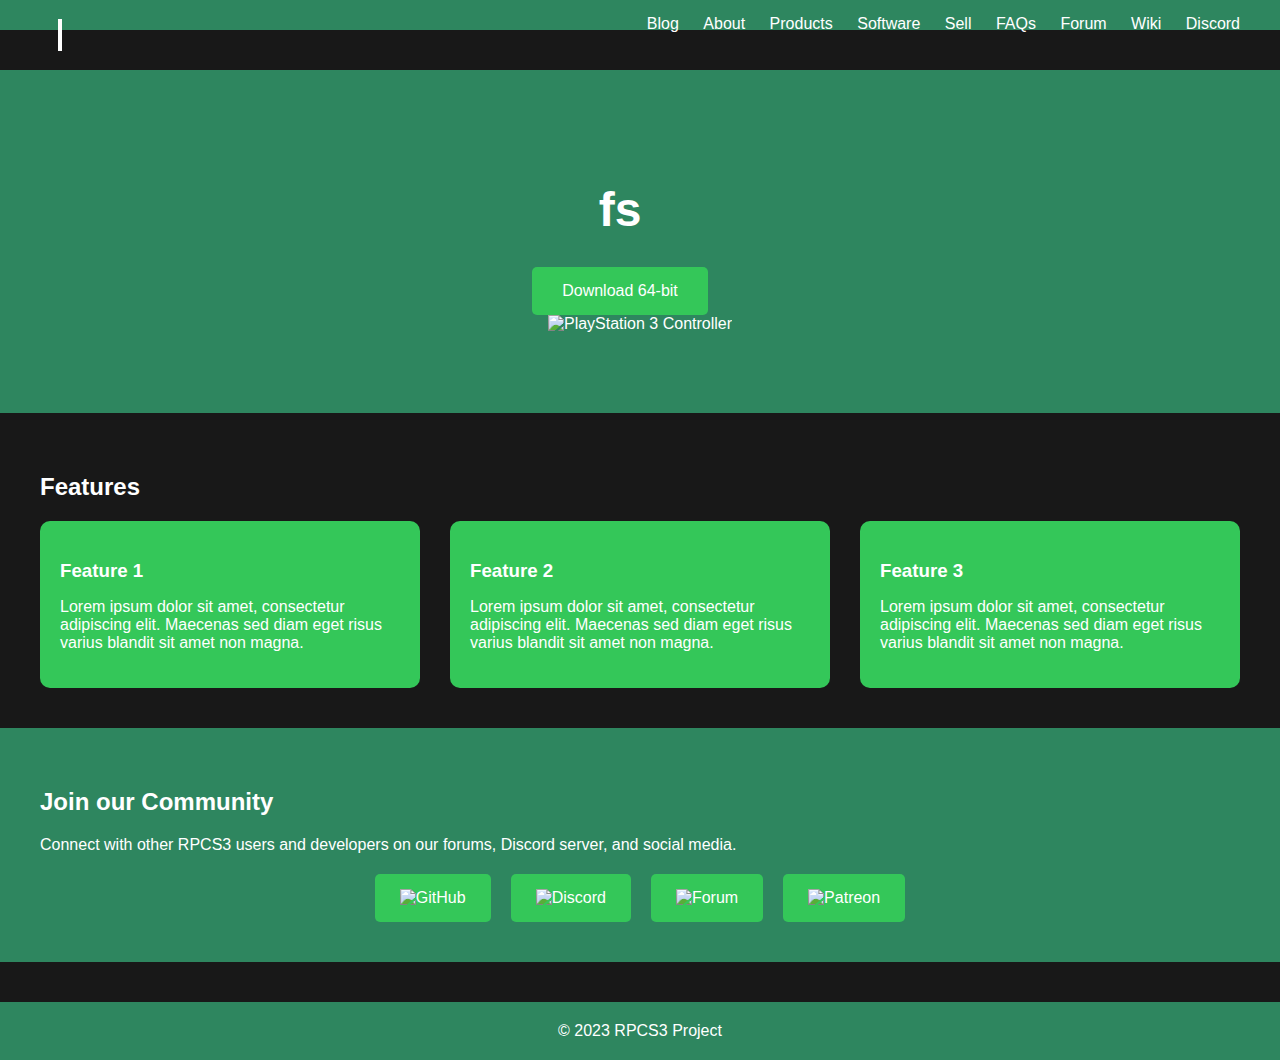
==== forgecode.html @ 8b85c123 "inital commit" ====
<!DOCTYPE html>
<html lang="en">
<head>
    <meta charset="UTF-8">
    <meta name="viewport" content="width=device-width, initial-scale=1.0">
    <title>RPCS3 - PlayStation 3 Emulator</title>
    <link rel="stylesheet" href="style.css">
</head>
<body>
    <header>
        <div class="container">
            <div class="logo">
                <a href="#">
                    <svg viewBox="0 0 100 100">
                        <path d="M50,10 L50,90" stroke="white" stroke-width="10" />
                    </svg>
                </a>
            </div>
            <nav>
                <ul>
                    <li><a href="#blog">Blog</a></li>
                    <li><a href="#about">About</a></li>
                    <li><a href="#products">Products</a></li>
                    <li><a href="#software">Software</a></li>
                    <li><a href="#sell">Sell</a></li>
                    <li><a href="#faqs">FAQs</a></li>
                    <li><a href="#forum">Forum</a></li>
                    <li><a href="#wiki">Wiki</a></li>
                    <li><a href="#discord">Discord</a></li>
                  
                </ul>
            </nav>
        </div>
    </header>

    <main>
        <section class="hero">
            <div class="container">
                <div class="hero-text">
                    <h1>fs</h1>
                    <p>    </p>
                    <a href="#download" class="btn">Download 64-bit</a>
                </div>
                <div class="hero-image">
                    <img src="ps3-controller.png" alt="PlayStation 3 Controller">
                </div>
            </div>
        </section>

        <section class="features">
            <div class="container">
                <h2>Features</h2>
                <div class="features-grid">
                    <div class="feature">
                        <h3>Feature 1</h3>
                        <p>Lorem ipsum dolor sit amet, consectetur adipiscing elit. Maecenas sed diam eget risus varius blandit sit amet non magna.</p>
                    </div>
                    <div class="feature">
                        <h3>Feature 2</h3>
                        <p>Lorem ipsum dolor sit amet, consectetur adipiscing elit. Maecenas sed diam eget risus varius blandit sit amet non magna.</p>
                    </div>
                    <div class="feature">
                        <h3>Feature 3</h3>
                        <p>Lorem ipsum dolor sit amet, consectetur adipiscing elit. Maecenas sed diam eget risus varius blandit sit amet non magna.</p>
                    </div>
                </div>
            </div>
        </section>

        <section class="community">
            <div class="container">
                <h2>Join our Community</h2>
                <p>Connect with other RPCS3 users and developers on our forums, Discord server, and social media.</p>
                <div class="community-links">
                    <a href="#github" class="btn"><img src="github-logo.svg" alt="GitHub"></a>
                    <a href="#discord" class="btn"><img src="discord-logo.svg" alt="Discord"></a>
                    <a href="#forum" class="btn"><img src="forum-logo.svg" alt="Forum"></a>
                    <a href="#patreon" class="btn"><img src="patreon-logo.svg" alt="Patreon"></a>
                </div>
            </div>
        </section>
    </main>

    <footer>
        <div class="container">
            <p>&copy; 2023 RPCS3 Project</p>
        </div>
    </footer>
</body>
</html>
---- style.css ----
body {
    font-family: 'Roboto', sans-serif;
    background-color: #181818;
    color: white;
    margin: 0;
}

.container {
    max-width: 1200px;
    margin: 0 auto;
    padding: 0 15px;
}

header {
    background-color: #2E865F;
    padding: 15px 0;
}

.logo {
    float: left;
}

.logo svg {
    width: 40px;
    height: 40px;
    fill: none;
}

nav {
    float: right;
}

nav ul {
    list-style: none;
    margin: 0;
    padding: 0;
}

nav li {
    display: inline-block;
    margin-left: 20px;
}

nav a {
    color: white;
    text-decoration: none;
}

main {
    padding: 40px 0;
}

.hero {
    display: flex;
    align-items: center;
    justify-content: center;
    background-color: #2E865F;
    padding: 80px 0;
}

.hero-text {
    text-align: center;
    margin-right: 40px;
}

.hero-text h1 {
    font-size: 3em;
    margin-bottom: 20px;
}

.hero-text p {
    font-size: 1.2em;
    margin-bottom: 30px;
}

.hero-image {
    flex: 1;
    text-align: center;
}

.hero-image img {
    max-width: 100%;
    height: auto;
}

.btn {
    display: inline-block;
    background-color: #34C759;
    color: white;
    padding: 15px 30px;
    border-radius: 5px;
    text-decoration: none;
    transition: background-color 0.3s ease;
}

.btn:hover {
    background-color: #2E865F;
}

.features {
    padding: 40px 0;
}

.features-grid {
    display: grid;
    grid-template-columns: repeat(auto-fit, minmax(300px, 1fr));
    gap: 30px;
}

.feature {
    padding: 20px;
    border-radius: 10px;
    background-color: #34C759;
}

.feature h3 {
    margin-bottom: 10px;
}

.community {
    padding: 40px 0;
    background-color: #2E865F;
}

.community-links {
    display: flex;
    justify-content: center;
    gap: 20px;
    margin-top: 20px;
}

.community-links a {
    display: inline-block;
    padding: 15px 25px;
    border-radius: 5px;
    background-color: #34C759;
    color: white;
    text-decoration: none;
    transition: background-color 0.3s ease;
}

.community-links a:hover {
    background-color: #2E865F;
}

.community-links img {
    width: 30px;
    height: 30px;
}

footer {
    background-color: #2E865F;
    padding: 20px 0;
    text-align: center;
}

footer p {
    margin: 0;
}
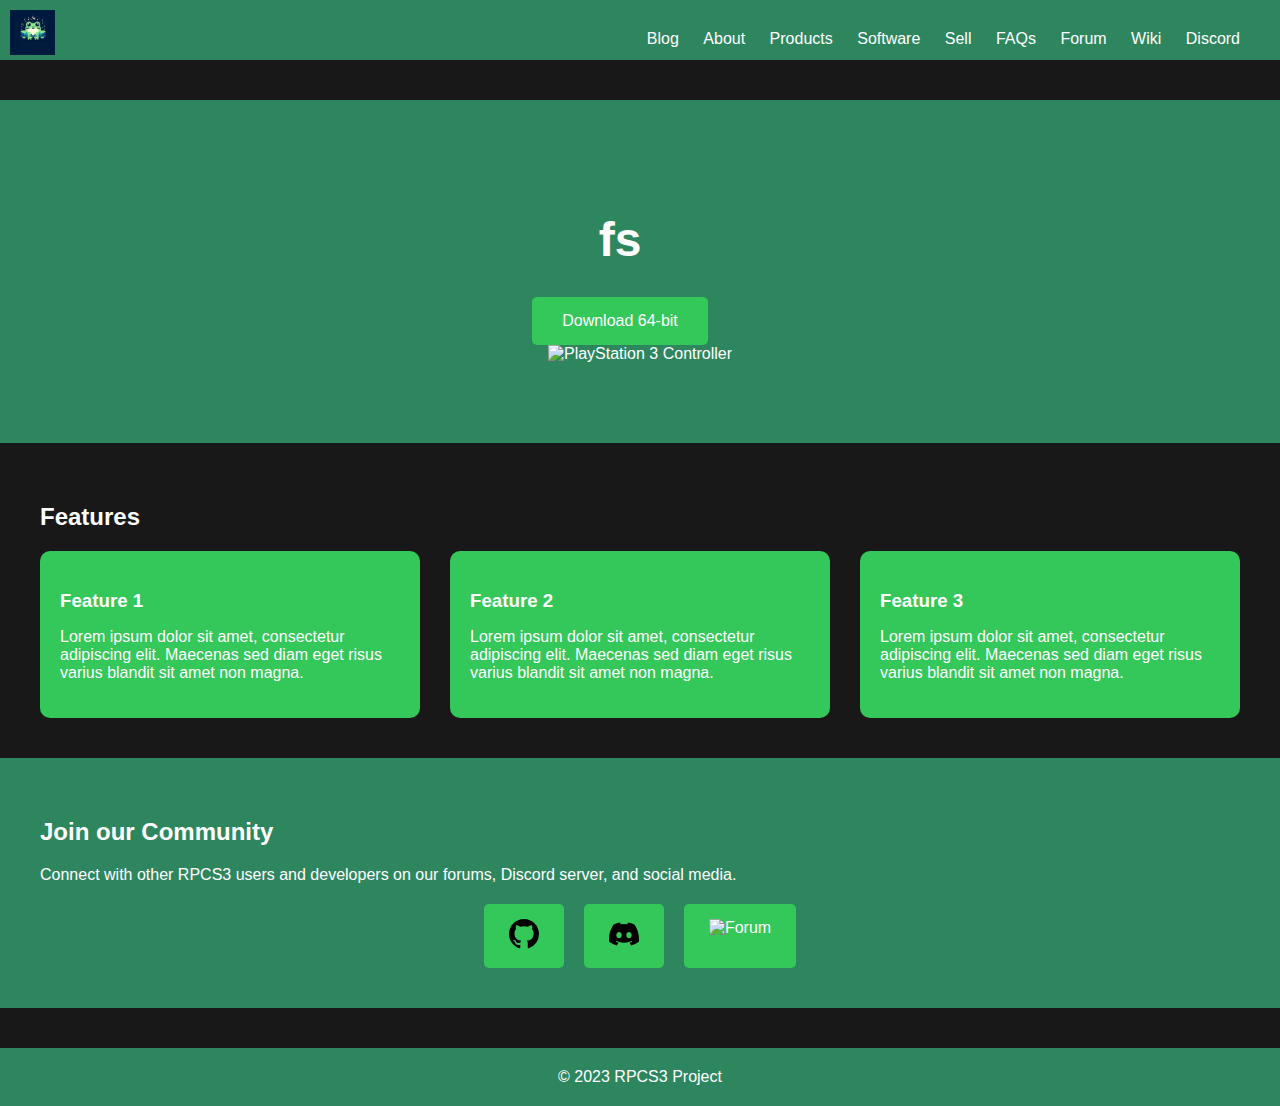
==== commit ddc209eb: "Update fornt and added software" ====
--- a/forgecode.html
+++ b/forgecode.html
@@ -4,16 +4,14 @@
     <meta charset="UTF-8">
     <meta name="viewport" content="width=device-width, initial-scale=1.0">
     <title>RPCS3 - PlayStation 3 Emulator</title>
-    <link rel="stylesheet" href="style.css">
+    <link rel="stylesheet" href="styleIDE.css">
 </head>
 <body>
     <header>
         <div class="container">
             <div class="logo">
-                <a href="#">
-                    <svg viewBox="0 0 100 100">
-                        <path d="M50,10 L50,90" stroke="white" stroke-width="10" />
-                    </svg>
+                <a href="forgesoft.html">
+                    <img src="logo.jpg" alt="FrogeeSoft Logo">
                 </a>
             </div>
             <nav>
@@ -72,10 +70,9 @@
                 <h2>Join our Community</h2>
                 <p>Connect with other RPCS3 users and developers on our forums, Discord server, and social media.</p>
                 <div class="community-links">
-                    <a href="#github" class="btn"><img src="github-logo.svg" alt="GitHub"></a>
-                    <a href="#discord" class="btn"><img src="discord-logo.svg" alt="Discord"></a>
+                    <a href="#github" class="btn"><img src="github.svg" alt="GitHub"></a>
+                    <a href="https://discord.gg/3uDWxXUj" class="btn"><img src="discord.svg" alt="Discord"></a>
                     <a href="#forum" class="btn"><img src="forum-logo.svg" alt="Forum"></a>
-                    <a href="#patreon" class="btn"><img src="patreon-logo.svg" alt="Patreon"></a>
                 </div>
             </div>
         </section>
--- a/styleIDE.css
+++ b/styleIDE.css
@@ -0,0 +1,170 @@
+body {
+    font-family: 'Roboto', sans-serif;
+    background-color: #181818;
+    color: white;
+    margin: 0;
+}
+
+.container {
+    max-width: 1200px;
+    margin: 0 auto;
+    padding: 0 15px;
+}
+
+header {
+    background-color: #2E865F;
+    padding: 30px 0;
+}
+
+.logo {
+    float: left;
+}
+
+.logo svg {
+    width: 40px;
+    height: 40px;
+    fill: none;
+}
+
+nav {
+    float: right;
+}
+
+nav ul {
+    list-style: none;
+    margin: 0;
+    padding: 0;
+}
+
+nav li {
+    display: inline-block;
+    margin-left: 20px;
+}
+
+nav a {
+    color: white;
+    text-decoration: none;
+}
+
+main {
+    padding: 40px 0;
+}
+
+.hero {
+    display: flex;
+    align-items: center;
+    justify-content: center;
+    background-color: #2E865F;
+    padding: 80px 0;
+}
+
+.hero-text {
+    text-align: center;
+    margin-right: 40px;
+}
+
+.hero-text h1 {
+    font-size: 3em;
+    margin-bottom: 20px;
+}
+
+.hero-text p {
+    font-size: 1.2em;
+    margin-bottom: 30px;
+}
+
+.hero-image {
+    flex: 1;
+    text-align: center;
+}
+
+.hero-image img {
+    max-width: 100%;
+    height: auto;
+}
+
+.btn {
+    display: inline-block;
+    background-color: #34C759;
+    color: white;
+    padding: 15px 30px;
+    border-radius: 5px;
+    text-decoration: none;
+    transition: background-color 0.3s ease;
+}
+
+.btn:hover {
+    background-color: #2E865F;
+}
+
+.features {
+    padding: 40px 0;
+}
+
+.features-grid {
+    display: grid;
+    grid-template-columns: repeat(auto-fit, minmax(300px, 1fr));
+    gap: 30px;
+}
+
+.feature {
+    padding: 20px;
+    border-radius: 10px;
+    background-color: #34C759;
+}
+
+.feature h3 {
+    margin-bottom: 10px;
+}
+
+.community {
+    padding: 40px 0;
+    background-color: #2E865F;
+}
+
+.community-links {
+    display: flex;
+    justify-content: center;
+    gap: 20px;
+    margin-top: 20px;
+}
+
+.community-links a {
+    display: inline-block;
+    padding: 15px 25px;
+    border-radius: 5px;
+    background-color: #34C759;
+    color: white;
+    text-decoration: none;
+    transition: background-color 0.3s ease;
+}
+
+.community-links a:hover {
+    background-color: #2E865F;
+}
+
+.community-links img {
+    width: 30px;
+    height: 30px;
+}
+
+footer {
+    background-color: #2E865F;
+    padding: 20px 0;
+    text-align: center;
+}
+
+footer p {
+    margin: 0;
+}
+.logo {
+    position: absolute;
+    top: 0;
+    left: 0;
+    margin: 10px;
+}
+
+.logo img {
+    width: 45px; /* adjust the width and height to your liking */
+    height: 45px;
+}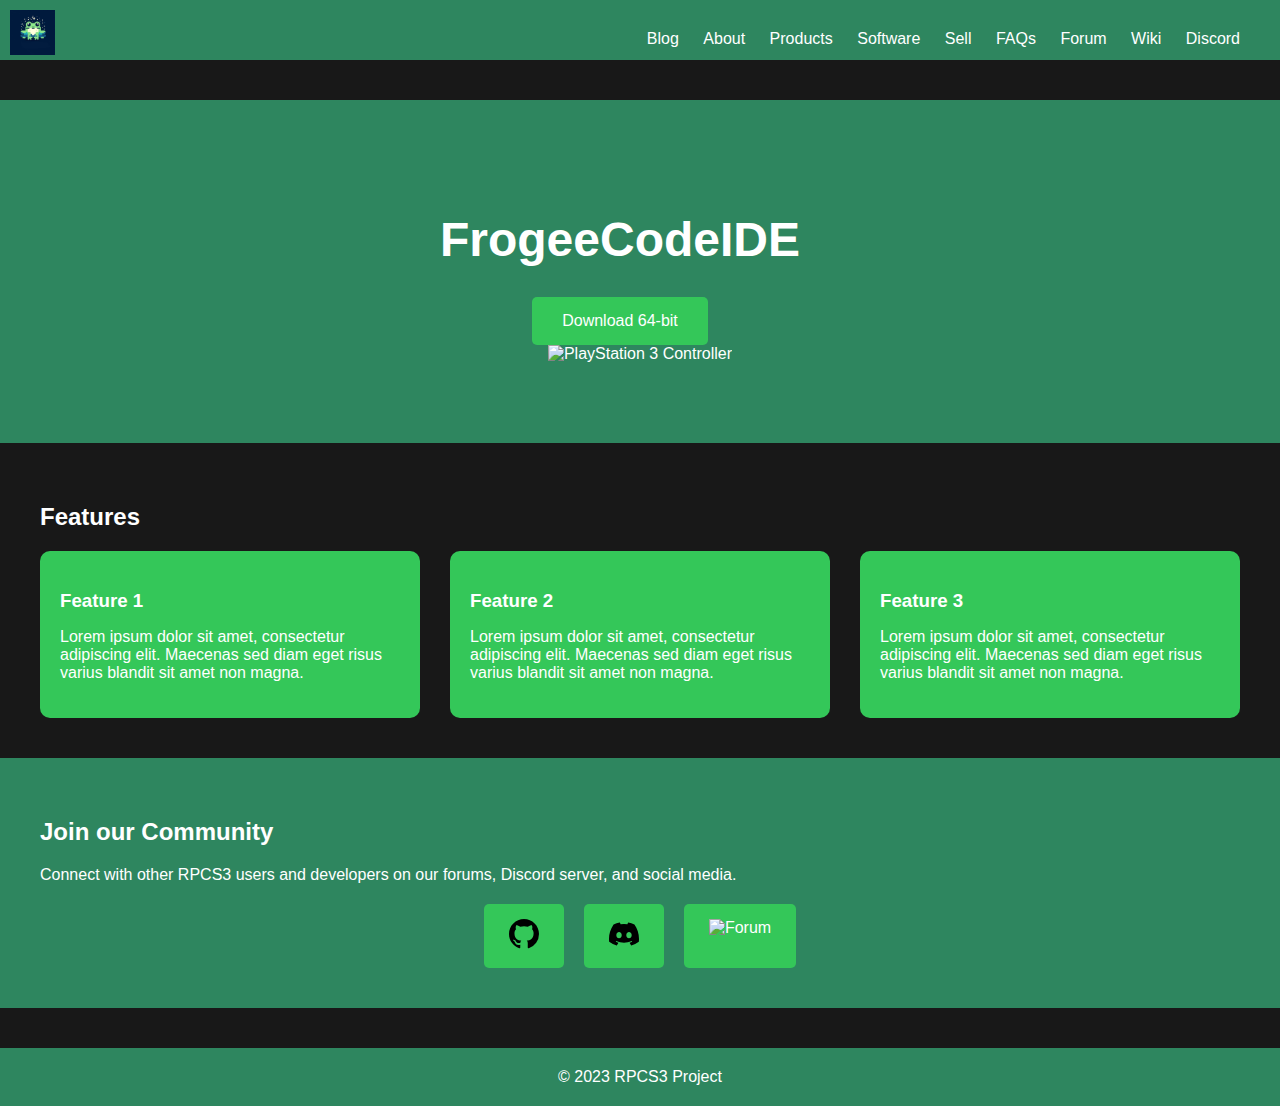
==== commit f07b148c: "Added pages for products" ====
--- a/forgecode.html
+++ b/forgecode.html
@@ -35,7 +35,7 @@
         <section class="hero">
             <div class="container">
                 <div class="hero-text">
-                    <h1>fs</h1>
+                    <h1>FrogeeCodeIDE</h1>
                     <p>    </p>
                     <a href="#download" class="btn">Download 64-bit</a>
                 </div>
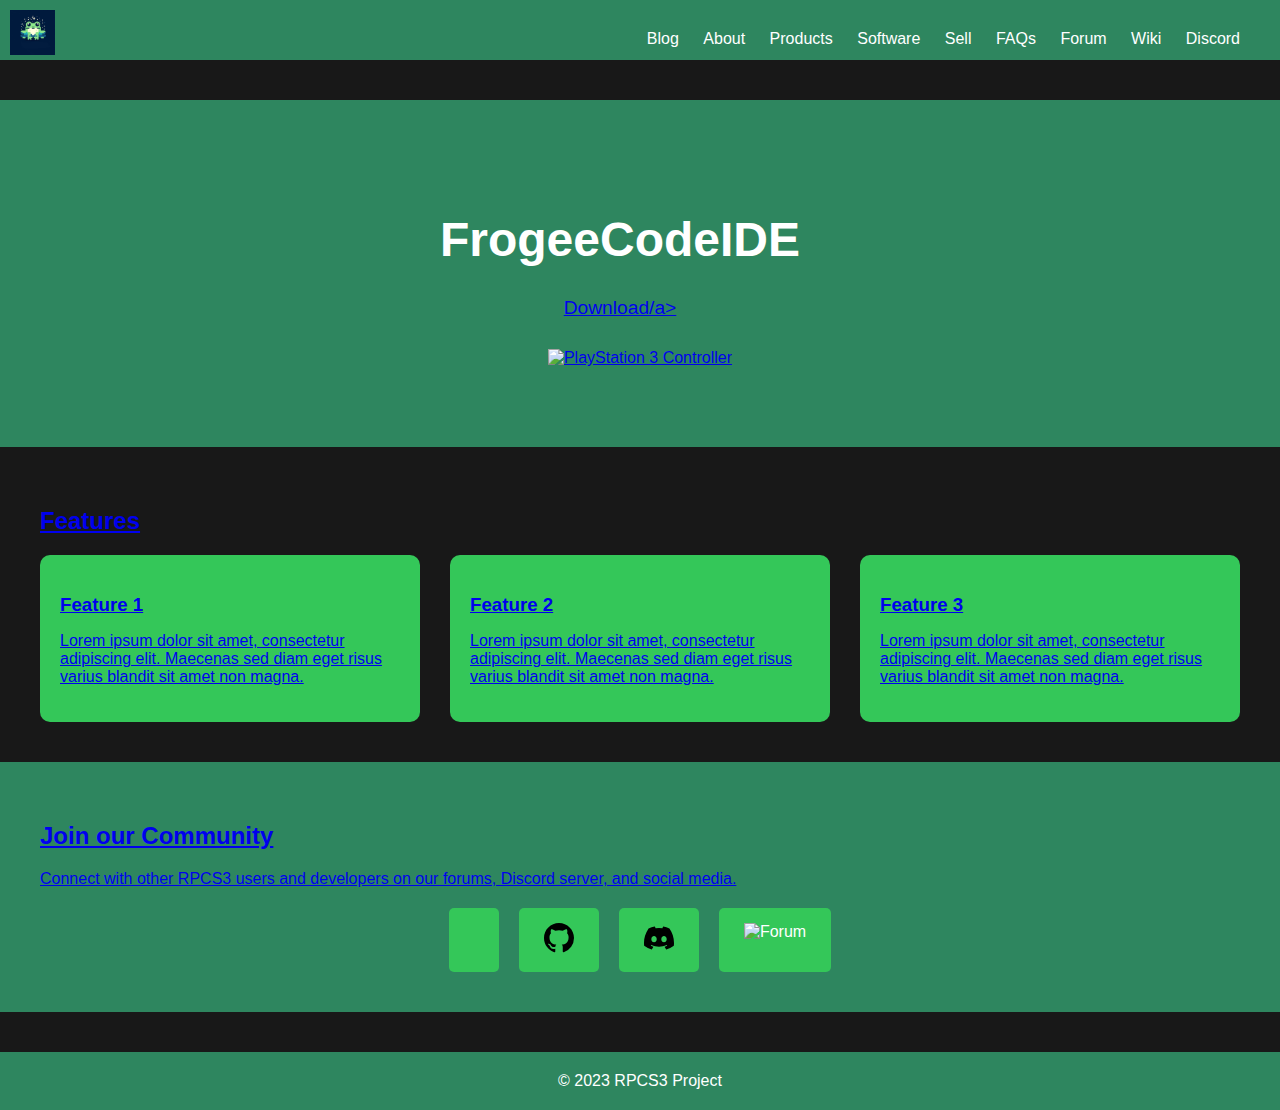
==== commit 1dfb51bf: "Updates" ====
--- a/forgecode.html
+++ b/forgecode.html
@@ -37,7 +37,8 @@
                 <div class="hero-text">
                     <h1>FrogeeCodeIDE</h1>
                     <p>    </p>
-                    <a href="#download" class="btn">Download 64-bit</a>
+                    <p><a href="image/xxx.jpg" download>Download/a></p>
+                </body>
                 </div>
                 <div class="hero-image">
                     <img src="ps3-controller.png" alt="PlayStation 3 Controller">
